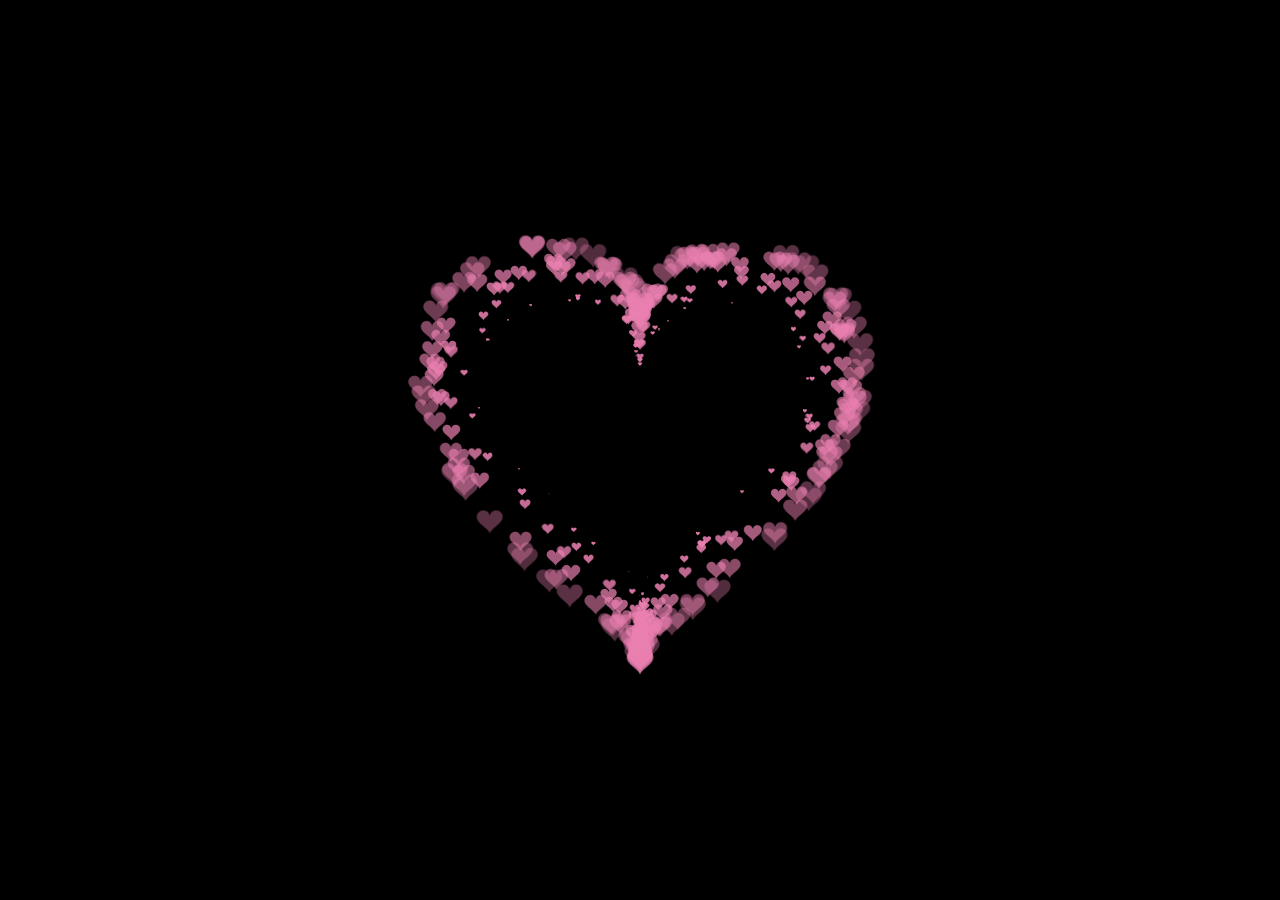
==== love.html @ 4a9ddce6 "Create love.html" ====
<!DOCTYPE html>
<html>
<head>
	<title>源源不断的爱心</title>
  <link rel="shortcut icon" href="https://g.deev.is/favicon.ico" />
</head>
<style>
  *{
    padding: 0;
    margin: 0;
  }
  html, body {
  height: 100%;
  padding: 0;
  margin: 0;
  background: #000;
}
canvas {
  position: absolute;
  width: 100%;
  height: 100%;
}
.aa{
  position: fixed;
  left: 50%;
  bottom: 10px;
  color: #ccc
}
</style>
<body>
    <canvas id="pinkboard"></canvas>
 
    <script>
       
/*
 * Settings
 */
var settings = {
  particles: {
    length:   500, // maximum amount of particles
    duration:   2, // particle duration in sec
    velocity: 100, // particle velocity in pixels/sec
    effect: -0.75, // play with this for a nice effect
    size:      30, // particle size in pixels
  },
};
 
/*
 * RequestAnimationFrame polyfill by Erik M?ller
 */
(function(){var b=0;var c=["ms","moz","webkit","o"];for(var a=0;a<c.length&&!window.requestAnimationFrame;++a){window.requestAnimationFrame=window[c[a]+"RequestAnimationFrame"];window.cancelAnimationFrame=window[c[a]+"CancelAnimationFrame"]||window[c[a]+"CancelRequestAnimationFrame"]}if(!window.requestAnimationFrame){window.requestAnimationFrame=function(h,e){var d=new Date().getTime();var f=Math.max(0,16-(d-b));var g=window.setTimeout(function(){h(d+f)},f);b=d+f;return g}}if(!window.cancelAnimationFrame){window.cancelAnimationFrame=function(d){clearTimeout(d)}}}());
 
/*
 * Point class
 */
var Point = (function() {
  function Point(x, y) {
    this.x = (typeof x !== 'undefined') ? x : 0;
    this.y = (typeof y !== 'undefined') ? y : 0;
  }
  Point.prototype.clone = function() {
    return new Point(this.x, this.y);
  };
  Point.prototype.length = function(length) {
    if (typeof length == 'undefined')
      return Math.sqrt(this.x * this.x + this.y * this.y);
    this.normalize();
    this.x *= length;
    this.y *= length;
    return this;
  };
  Point.prototype.normalize = function() {
    var length = this.length();
    this.x /= length;
    this.y /= length;
    return this;
  };
  return Point;
})();
 
/*
 * Particle class
 */
var Particle = (function() {
  function Particle() {
    this.position = new Point();
    this.velocity = new Point();
    this.acceleration = new Point();
    this.age = 0;
  }
  Particle.prototype.initialize = function(x, y, dx, dy) {
    this.position.x = x;
    this.position.y = y;
    this.velocity.x = dx;
    this.velocity.y = dy;
    this.acceleration.x = dx * settings.particles.effect;
    this.acceleration.y = dy * settings.particles.effect;
    this.age = 0;
  };
  Particle.prototype.update = function(deltaTime) {
    this.position.x += this.velocity.x * deltaTime;
    this.position.y += this.velocity.y * deltaTime;
    this.velocity.x += this.acceleration.x * deltaTime;
    this.velocity.y += this.acceleration.y * deltaTime;
    this.age += deltaTime;
  };
  Particle.prototype.draw = function(context, image) {
    function ease(t) {
      return (--t) * t * t + 1;
    }
    var size = image.width * ease(this.age / settings.particles.duration);
    context.globalAlpha = 1 - this.age / settings.particles.duration;
    context.drawImage(image, this.position.x - size / 2, this.position.y - size / 2, size, size);
  };
  return Particle;
})();
 
/*
 * ParticlePool class
 */
var ParticlePool = (function() {
  var particles,
      firstActive = 0,
      firstFree   = 0,
      duration    = settings.particles.duration;
  
  function ParticlePool(length) {
    // create and populate particle pool
    particles = new Array(length);
    for (var i = 0; i < particles.length; i++)
      particles[i] = new Particle();
  }
  ParticlePool.prototype.add = function(x, y, dx, dy) {
    particles[firstFree].initialize(x, y, dx, dy);
    
    // handle circular queue
    firstFree++;
    if (firstFree   == particles.length) firstFree   = 0;
    if (firstActive == firstFree       ) firstActive++;
    if (firstActive == particles.length) firstActive = 0;
  };
  ParticlePool.prototype.update = function(deltaTime) {
    var i;
    
    // update active particles
    if (firstActive < firstFree) {
      for (i = firstActive; i < firstFree; i++)
        particles[i].update(deltaTime);
    }
    if (firstFree < firstActive) {
      for (i = firstActive; i < particles.length; i++)
        particles[i].update(deltaTime);
      for (i = 0; i < firstFree; i++)
        particles[i].update(deltaTime);
    }
    
    // remove inactive particles
    while (particles[firstActive].age >= duration && firstActive != firstFree) {
      firstActive++;
      if (firstActive == particles.length) firstActive = 0;
    }
    
    
  };
  ParticlePool.prototype.draw = function(context, image) {
    // draw active particles
    if (firstActive < firstFree) {
      for (i = firstActive; i < firstFree; i++)
        particles[i].draw(context, image);
    }
    if (firstFree < firstActive) {
      for (i = firstActive; i < particles.length; i++)
        particles[i].draw(context, image);
      for (i = 0; i < firstFree; i++)
        particles[i].draw(context, image);
    }
  };
  return ParticlePool;
})();
 
/*
 * Putting it all together
 */
(function(canvas) {
  var context = canvas.getContext('2d'),
      particles = new ParticlePool(settings.particles.length),
      particleRate = settings.particles.length / settings.particles.duration, // particles/sec
      time;
  
  // get point on heart with -PI <= t <= PI
  function pointOnHeart(t) {
    return new Point(
      160 * Math.pow(Math.sin(t), 3),
      130 * Math.cos(t) - 50 * Math.cos(2 * t) - 20 * Math.cos(3 * t) - 10 * Math.cos(4 * t) + 25
    );
  }
  
  // creating the particle image using a dummy canvas
  var image = (function() {
    var canvas  = document.createElement('canvas'),
        context = canvas.getContext('2d');
    canvas.width  = settings.particles.size;
    canvas.height = settings.particles.size;
    // helper function to create the path
    function to(t) {
      var point = pointOnHeart(t);
      point.x = settings.particles.size / 2 + point.x * settings.particles.size / 350;
      point.y = settings.particles.size / 2 - point.y * settings.particles.size / 350;
      return point;
    }
    // create the path
    context.beginPath();
    var t = -Math.PI;
    var point = to(t);
    context.moveTo(point.x, point.y);
    while (t < Math.PI) {
      t += 0.01; // baby steps!
      point = to(t);
      context.lineTo(point.x, point.y);
    }
    context.closePath();
    // create the fill
    context.fillStyle = '#ea80b0';
    context.fill();
    // create the image
    var image = new Image();
    image.src = canvas.toDataURL();
    return image;
  })();
  
  // render that thing!
  function render() {
    // next animation frame
    requestAnimationFrame(render);
    
    // update time
    var newTime   = new Date().getTime() / 1000,
        deltaTime = newTime - (time || newTime);
    time = newTime;
    
    // clear canvas
    context.clearRect(0, 0, canvas.width, canvas.height);
    
    // create new particles
    var amount = particleRate * deltaTime;
    for (var i = 0; i < amount; i++) {
      var pos = pointOnHeart(Math.PI - 2 * Math.PI * Math.random());
      var dir = pos.clone().length(settings.particles.velocity);
      particles.add(canvas.width / 2 + pos.x, canvas.height / 2 - pos.y, dir.x, -dir.y);
    }
    
    // update and draw particles
    particles.update(deltaTime);
    particles.draw(context, image);
  }
  
  // handle (re-)sizing of the canvas
  function onResize() {
    canvas.width  = canvas.clientWidth;
    canvas.height = canvas.clientHeight;
  }
  window.onresize = onResize;
  
  // delay rendering bootstrap
  setTimeout(function() {
    onResize();
    render();
  }, 10);
})(document.getElementById('pinkboard'));
 
 
 
 
    </script>
</body>
</html>
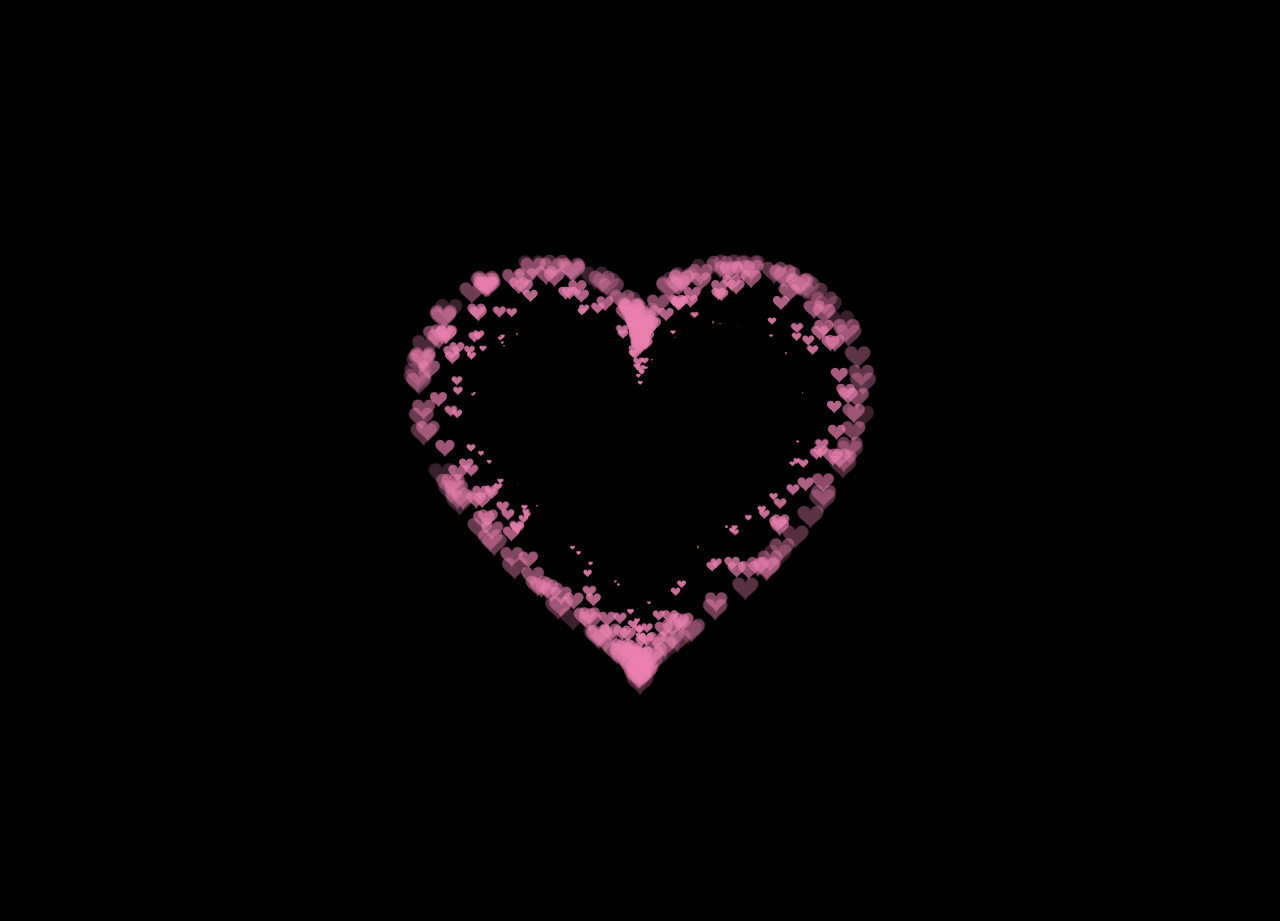
==== commit 0731760b: "Update love.html" ====
--- a/love.html
+++ b/love.html
@@ -28,6 +28,7 @@
 }
 </style>
 <body>
+    <p>致我心爱的公主殿下.</p>
     <canvas id="pinkboard"></canvas>
  
     <script>
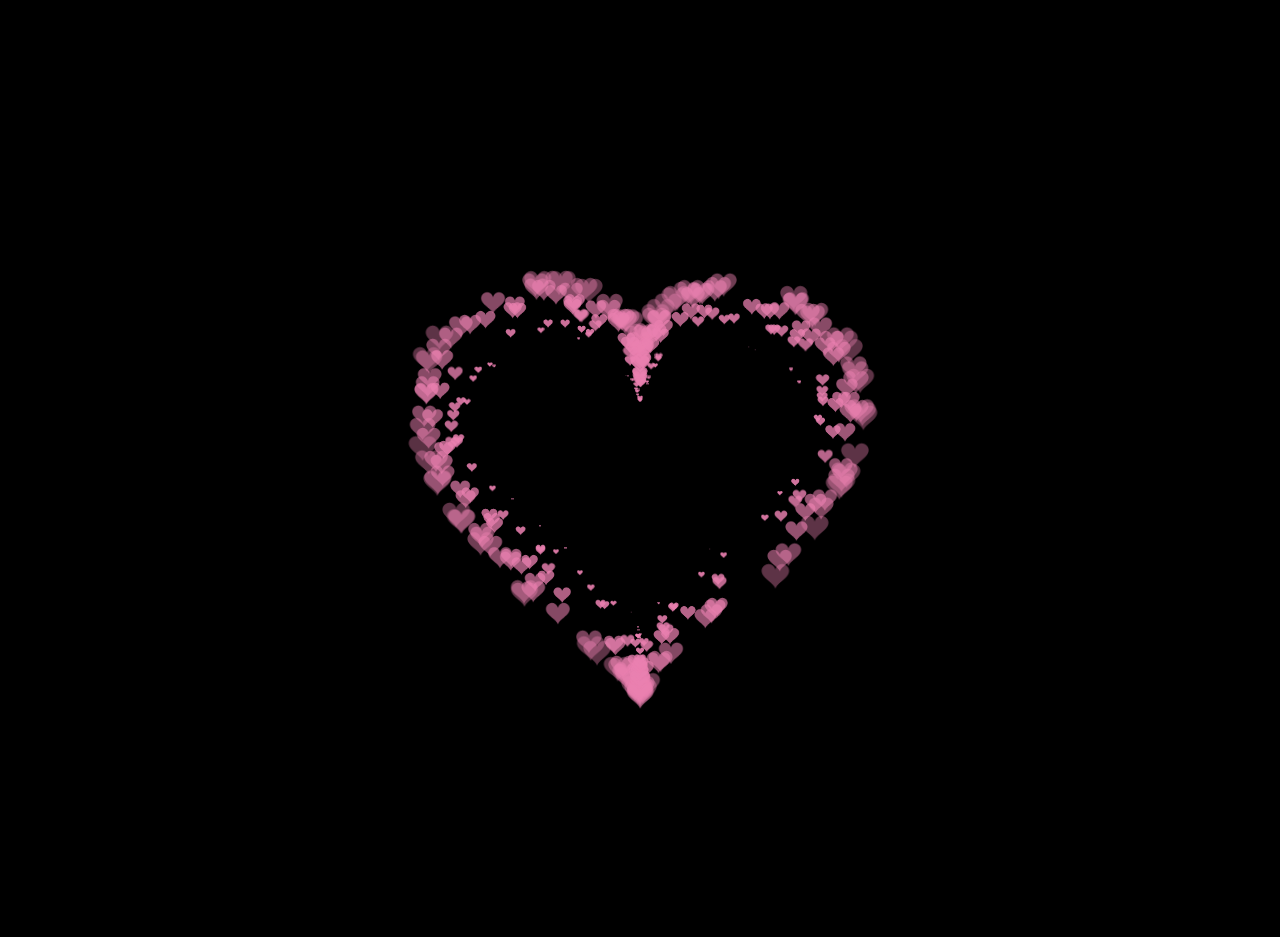
==== commit 6ea4d406: "Update love.html" ====
--- a/love.html
+++ b/love.html
@@ -1,277 +1,226 @@
-<!DOCTYPE html>
 <html>
 <head>
-	<title>源源不断的爱心</title>
-  <link rel="shortcut icon" href="https://g.deev.is/favicon.ico" />
+    <meta charset="utf-8">
+    <title>loveHeart</title>
+    <link rel="shortcut icon" href="http://zhouql.vip/images/心.png" type="image/x-icon">
+    <style>
+        html,
+        body {
+            height: 100%;
+            padding: 0;
+            margin: 0;
+            background: #000;
+        }
+        canvas {
+            position: absolute;
+            width: 100%;
+            height: 100%;
+        }
+    </style>
 </head>
-<style>
-  *{
-    padding: 0;
-    margin: 0;
-  }
-  html, body {
-  height: 100%;
-  padding: 0;
-  margin: 0;
-  background: #000;
-}
-canvas {
-  position: absolute;
-  width: 100%;
-  height: 100%;
-}
-.aa{
-  position: fixed;
-  left: 50%;
-  bottom: 10px;
-  color: #ccc
-}
-</style>
 <body>
     <p>致我心爱的公主殿下.</p>
     <canvas id="pinkboard"></canvas>
- 
     <script>
-       
-/*
- * Settings
- */
-var settings = {
-  particles: {
-    length:   500, // maximum amount of particles
-    duration:   2, // particle duration in sec
-    velocity: 100, // particle velocity in pixels/sec
-    effect: -0.75, // play with this for a nice effect
-    size:      30, // particle size in pixels
-  },
-};
- 
-/*
- * RequestAnimationFrame polyfill by Erik M?ller
- */
-(function(){var b=0;var c=["ms","moz","webkit","o"];for(var a=0;a<c.length&&!window.requestAnimationFrame;++a){window.requestAnimationFrame=window[c[a]+"RequestAnimationFrame"];window.cancelAnimationFrame=window[c[a]+"CancelAnimationFrame"]||window[c[a]+"CancelRequestAnimationFrame"]}if(!window.requestAnimationFrame){window.requestAnimationFrame=function(h,e){var d=new Date().getTime();var f=Math.max(0,16-(d-b));var g=window.setTimeout(function(){h(d+f)},f);b=d+f;return g}}if(!window.cancelAnimationFrame){window.cancelAnimationFrame=function(d){clearTimeout(d)}}}());
- 
-/*
- * Point class
- */
-var Point = (function() {
-  function Point(x, y) {
-    this.x = (typeof x !== 'undefined') ? x : 0;
-    this.y = (typeof y !== 'undefined') ? y : 0;
-  }
-  Point.prototype.clone = function() {
-    return new Point(this.x, this.y);
-  };
-  Point.prototype.length = function(length) {
-    if (typeof length == 'undefined')
-      return Math.sqrt(this.x * this.x + this.y * this.y);
-    this.normalize();
-    this.x *= length;
-    this.y *= length;
-    return this;
-  };
-  Point.prototype.normalize = function() {
-    var length = this.length();
-    this.x /= length;
-    this.y /= length;
-    return this;
-  };
-  return Point;
-})();
- 
-/*
- * Particle class
- */
-var Particle = (function() {
-  function Particle() {
-    this.position = new Point();
-    this.velocity = new Point();
-    this.acceleration = new Point();
-    this.age = 0;
-  }
-  Particle.prototype.initialize = function(x, y, dx, dy) {
-    this.position.x = x;
-    this.position.y = y;
-    this.velocity.x = dx;
-    this.velocity.y = dy;
-    this.acceleration.x = dx * settings.particles.effect;
-    this.acceleration.y = dy * settings.particles.effect;
-    this.age = 0;
-  };
-  Particle.prototype.update = function(deltaTime) {
-    this.position.x += this.velocity.x * deltaTime;
-    this.position.y += this.velocity.y * deltaTime;
-    this.velocity.x += this.acceleration.x * deltaTime;
-    this.velocity.y += this.acceleration.y * deltaTime;
-    this.age += deltaTime;
-  };
-  Particle.prototype.draw = function(context, image) {
-    function ease(t) {
-      return (--t) * t * t + 1;
-    }
-    var size = image.width * ease(this.age / settings.particles.duration);
-    context.globalAlpha = 1 - this.age / settings.particles.duration;
-    context.drawImage(image, this.position.x - size / 2, this.position.y - size / 2, size, size);
-  };
-  return Particle;
-})();
- 
-/*
- * ParticlePool class
- */
-var ParticlePool = (function() {
-  var particles,
-      firstActive = 0,
-      firstFree   = 0,
-      duration    = settings.particles.duration;
-  
-  function ParticlePool(length) {
-    // create and populate particle pool
-    particles = new Array(length);
-    for (var i = 0; i < particles.length; i++)
-      particles[i] = new Particle();
-  }
-  ParticlePool.prototype.add = function(x, y, dx, dy) {
-    particles[firstFree].initialize(x, y, dx, dy);
-    
-    // handle circular queue
-    firstFree++;
-    if (firstFree   == particles.length) firstFree   = 0;
-    if (firstActive == firstFree       ) firstActive++;
-    if (firstActive == particles.length) firstActive = 0;
-  };
-  ParticlePool.prototype.update = function(deltaTime) {
-    var i;
-    
-    // update active particles
-    if (firstActive < firstFree) {
-      for (i = firstActive; i < firstFree; i++)
-        particles[i].update(deltaTime);
-    }
-    if (firstFree < firstActive) {
-      for (i = firstActive; i < particles.length; i++)
-        particles[i].update(deltaTime);
-      for (i = 0; i < firstFree; i++)
-        particles[i].update(deltaTime);
-    }
-    
-    // remove inactive particles
-    while (particles[firstActive].age >= duration && firstActive != firstFree) {
-      firstActive++;
-      if (firstActive == particles.length) firstActive = 0;
-    }
-    
-    
-  };
-  ParticlePool.prototype.draw = function(context, image) {
-    // draw active particles
-    if (firstActive < firstFree) {
-      for (i = firstActive; i < firstFree; i++)
-        particles[i].draw(context, image);
-    }
-    if (firstFree < firstActive) {
-      for (i = firstActive; i < particles.length; i++)
-        particles[i].draw(context, image);
-      for (i = 0; i < firstFree; i++)
-        particles[i].draw(context, image);
-    }
-  };
-  return ParticlePool;
-})();
- 
-/*
- * Putting it all together
- */
-(function(canvas) {
-  var context = canvas.getContext('2d'),
-      particles = new ParticlePool(settings.particles.length),
-      particleRate = settings.particles.length / settings.particles.duration, // particles/sec
-      time;
-  
-  // get point on heart with -PI <= t <= PI
-  function pointOnHeart(t) {
-    return new Point(
-      160 * Math.pow(Math.sin(t), 3),
-      130 * Math.cos(t) - 50 * Math.cos(2 * t) - 20 * Math.cos(3 * t) - 10 * Math.cos(4 * t) + 25
-    );
-  }
-  
-  // creating the particle image using a dummy canvas
-  var image = (function() {
-    var canvas  = document.createElement('canvas'),
-        context = canvas.getContext('2d');
-    canvas.width  = settings.particles.size;
-    canvas.height = settings.particles.size;
-    // helper function to create the path
-    function to(t) {
-      var point = pointOnHeart(t);
-      point.x = settings.particles.size / 2 + point.x * settings.particles.size / 350;
-      point.y = settings.particles.size / 2 - point.y * settings.particles.size / 350;
-      return point;
-    }
-    // create the path
-    context.beginPath();
-    var t = -Math.PI;
-    var point = to(t);
-    context.moveTo(point.x, point.y);
-    while (t < Math.PI) {
-      t += 0.01; // baby steps!
-      point = to(t);
-      context.lineTo(point.x, point.y);
-    }
-    context.closePath();
-    // create the fill
-    context.fillStyle = '#ea80b0';
-    context.fill();
-    // create the image
-    var image = new Image();
-    image.src = canvas.toDataURL();
-    return image;
-  })();
-  
-  // render that thing!
-  function render() {
-    // next animation frame
-    requestAnimationFrame(render);
-    
-    // update time
-    var newTime   = new Date().getTime() / 1000,
-        deltaTime = newTime - (time || newTime);
-    time = newTime;
-    
-    // clear canvas
-    context.clearRect(0, 0, canvas.width, canvas.height);
-    
-    // create new particles
-    var amount = particleRate * deltaTime;
-    for (var i = 0; i < amount; i++) {
-      var pos = pointOnHeart(Math.PI - 2 * Math.PI * Math.random());
-      var dir = pos.clone().length(settings.particles.velocity);
-      particles.add(canvas.width / 2 + pos.x, canvas.height / 2 - pos.y, dir.x, -dir.y);
-    }
-    
-    // update and draw particles
-    particles.update(deltaTime);
-    particles.draw(context, image);
-  }
-  
-  // handle (re-)sizing of the canvas
-  function onResize() {
-    canvas.width  = canvas.clientWidth;
-    canvas.height = canvas.clientHeight;
-  }
-  window.onresize = onResize;
-  
-  // delay rendering bootstrap
-  setTimeout(function() {
-    onResize();
-    render();
-  }, 10);
-})(document.getElementById('pinkboard'));
- 
- 
- 
- 
-    </script>
+        var settings = {
+            particles: {
+                length: 500, 
+                duration: 2, 
+                velocity: 100, 
+                effect: -0.75, 
+                size: 32, 
+            },
+        };
+        (function () { var b = 0; var c = ["ms", "moz", "webkit", "o"]; for (var a = 0; a < c.length && !window.requestAnimationFrame; ++a) { window.requestAnimationFrame = window[c[a] + "RequestAnimationFrame"]; window.cancelAnimationFrame = window[c[a] + "CancelAnimationFrame"] || window[c[a] + "CancelRequestAnimationFrame"] } if (!window.requestAnimationFrame) { window.requestAnimationFrame = function (h, e) { var d = new Date().getTime(); var f = Math.max(0, 16 - (d - b)); var g = window.setTimeout(function () { h(d + f) }, f); b = d + f; return g } } if (!window.cancelAnimationFrame) { window.cancelAnimationFrame = function (d) { clearTimeout(d) } } }());
+
+        var Point = (function () {
+            function Point(x, y) {
+                this.x = (typeof x !== 'undefined') ? x : 0;
+                this.y = (typeof y !== 'undefined') ? y : 0;
+            }
+            Point.prototype.clone = function () {
+                return new Point(this.x, this.y);
+            };
+            Point.prototype.length = function (length) {
+                if (typeof length == 'undefined')
+                    return Math.sqrt(this.x * this.x + this.y * this.y);
+                this.normalize();
+                this.x *= length;
+                this.y *= length;
+                return this;
+            };
+            Point.prototype.normalize = function () {
+                var length = this.length();
+                this.x /= length;
+                this.y /= length;
+                return this;
+            };
+            return Point;
+        })();
+        var Particle = (function () {
+            function Particle() {
+                this.position = new Point();
+                this.velocity = new Point();
+                this.acceleration = new Point();
+                this.age = 0;
+            }
+            Particle.prototype.initialize = function (x, y, dx, dy) {
+                this.position.x = x;
+                this.position.y = y;
+                this.velocity.x = dx;
+                this.velocity.y = dy;
+                this.acceleration.x = dx * settings.particles.effect;
+                this.acceleration.y = dy * settings.particles.effect;
+                this.age = 0;
+            };
+            Particle.prototype.update = function (deltaTime) {
+                this.position.x += this.velocity.x * deltaTime;
+                this.position.y += this.velocity.y * deltaTime;
+                this.velocity.x += this.acceleration.x * deltaTime;
+                this.velocity.y += this.acceleration.y * deltaTime;
+                this.age += deltaTime;
+            };
+            Particle.prototype.draw = function (context, image) {
+                function ease(t) {
+                    return (--t) * t * t + 1;
+                }
+                var size = image.width * ease(this.age / settings.particles.duration);
+                context.globalAlpha = 1 - this.age / settings.particles.duration;
+                context.drawImage(image, this.position.x - size / 2, this.position.y - size / 2, size, size);
+            };
+            return Particle;
+        })();
+        var ParticlePool = (function () {
+            var particles,
+                firstActive = 0,
+                firstFree = 0,
+                duration = settings.particles.duration;
+            function ParticlePool(length) {
+                // create and populate particle pool
+                particles = new Array(length);
+                for (var i = 0; i < particles.length; i++)
+                    particles[i] = new Particle();
+            }
+            ParticlePool.prototype.add = function (x, y, dx, dy) {
+                particles[firstFree].initialize(x, y, dx, dy);
+                // handle circular queue
+                firstFree++;
+                if (firstFree == particles.length) firstFree = 0;
+                if (firstActive == firstFree) firstActive++;
+                if (firstActive == particles.length) firstActive = 0;
+            };
+            ParticlePool.prototype.update = function (deltaTime) {
+                var i;
+                // update active particles
+                if (firstActive < firstFree) {
+                    for (i = firstActive; i < firstFree; i++)
+                        particles[i].update(deltaTime);
+                }
+                if (firstFree < firstActive) {
+                    for (i = firstActive; i < particles.length; i++)
+                        particles[i].update(deltaTime);
+                    for (i = 0; i < firstFree; i++)
+                        particles[i].update(deltaTime);
+                }
+                // remove inactive particles
+                while (particles[firstActive].age >= duration && firstActive != firstFree) {
+                    firstActive++;
+                    if (firstActive == particles.length) firstActive = 0;
+                }
+            };
+            ParticlePool.prototype.draw = function (context, image) {
+                // draw active particles
+                if (firstActive < firstFree) {
+                    for (i = firstActive; i < firstFree; i++)
+                        particles[i].draw(context, image);
+                }
+                if (firstFree < firstActive) {
+                    for (i = firstActive; i < particles.length; i++)
+                        particles[i].draw(context, image);
+                    for (i = 0; i < firstFree; i++)
+                        particles[i].draw(context, image);
+                }
+            };
+            return ParticlePool;
+        })();
+        (function (canvas) {
+            var context = canvas.getContext('2d'),
+                particles = new ParticlePool(settings.particles.length),
+                particleRate = settings.particles.length / settings.particles.duration, // particles/sec
+                time;
+            // get point on heart with -PI <= t <= PI
+            function pointOnHeart(t) {
+                return new Point(
+                    160 * Math.pow(Math.sin(t), 3),
+                    130 * Math.cos(t) - 50 * Math.cos(2 * t) - 20 * Math.cos(3 * t) - 10 * Math.cos(4 * t) + 25
+                );
+            }
+            // creating the particle image using a dummy canvas
+            var image = (function () {
+                var canvas = document.createElement('canvas'),
+                    context = canvas.getContext('2d');
+                canvas.width = settings.particles.size;
+                canvas.height = settings.particles.size;
+                // helper function to create the path
+                function to(t) {
+                    var point = pointOnHeart(t);
+                    point.x = settings.particles.size / 2 + point.x * settings.particles.size / 350;
+                    point.y = settings.particles.size / 2 - point.y * settings.particles.size / 350;
+                    return point;
+                }
+                // create the path
+                context.beginPath();
+                var t = -Math.PI;
+                var point = to(t);
+                context.moveTo(point.x, point.y);
+                while (t < Math.PI) {
+                    t += 0.01; // baby steps!
+                    point = to(t);
+                    context.lineTo(point.x, point.y);
+                }
+                context.closePath();
+                // create the fill
+                context.fillStyle = '#ea80b0';
+                context.fill();
+                // create the image
+                var image = new Image();
+                image.src = canvas.toDataURL();
+                return image;
+            })();
+            // render that thing!
+            function render() {
+                // next animation frame
+                requestAnimationFrame(render);
+                // update time
+                var newTime = new Date().getTime() / 1000,
+                    deltaTime = newTime - (time || newTime);
+                time = newTime;
+                // clear canvas
+                context.clearRect(0, 0, canvas.width, canvas.height);
+                // create new particles
+                var amount = particleRate * deltaTime;
+                for (var i = 0; i < amount; i++) {
+                    var pos = pointOnHeart(Math.PI - 2 * Math.PI * Math.random());
+                    var dir = pos.clone().length(settings.particles.velocity);
+                    particles.add(canvas.width / 2 + pos.x, canvas.height / 2 - pos.y, dir.x, -dir.y);
+                }
+                // update and draw particles
+                particles.update(deltaTime);
+                particles.draw(context, image);
+            }
+            // handle (re-)sizing of the canvas
+            function onResize() {
+                canvas.width = canvas.clientWidth;
+                canvas.height = canvas.clientHeight;
+            }
+            window.onresize = onResize;
+            // delay rendering bootstrap
+            setTimeout(function () {
+                onResize();
+                render();
+            }, 10);
+        })(document.getElementById('pinkboard'));
+        </script>
 </body>
+
 </html>
